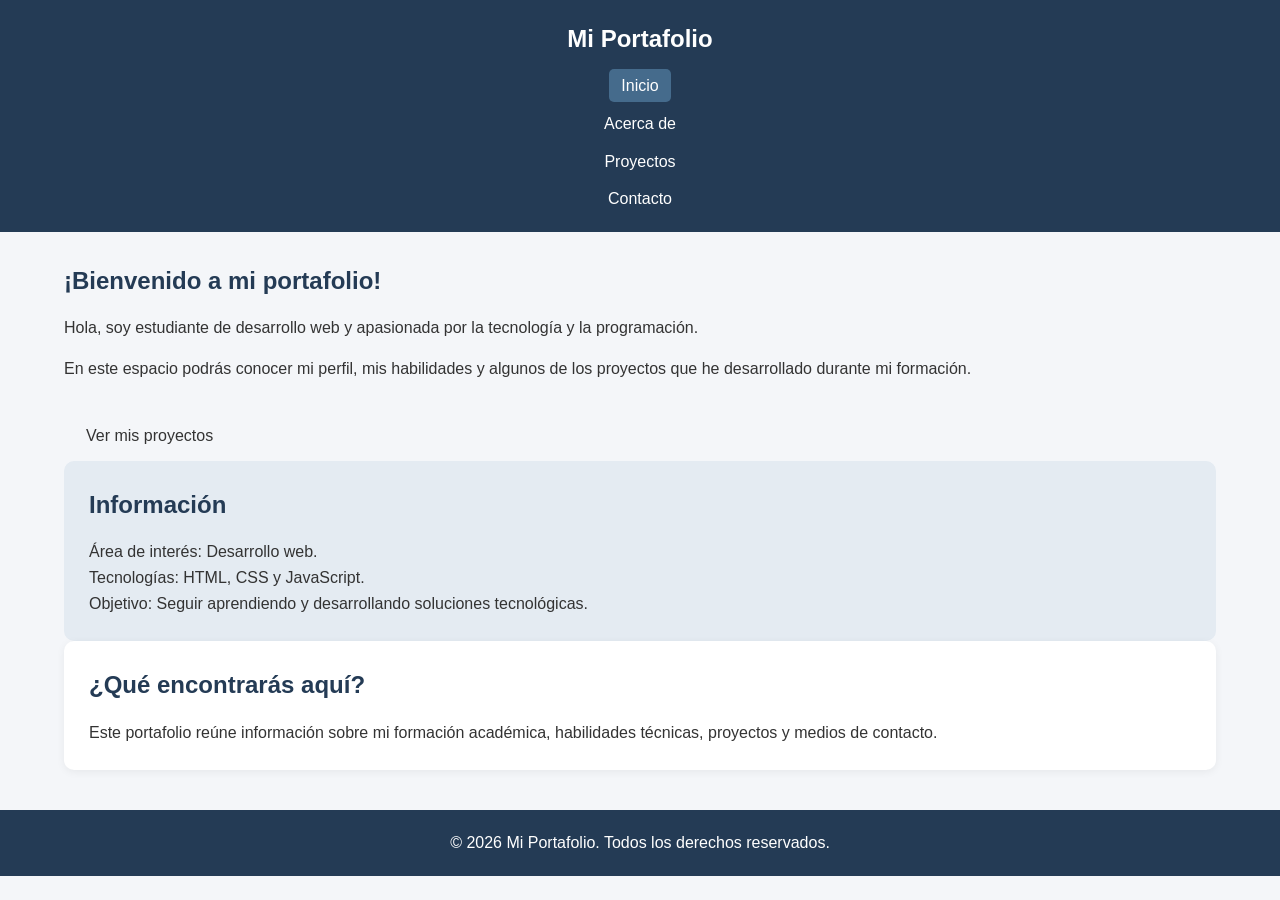
==== index.html @ 45902bd4 "pagina principal y css" ====
<!DOCTYPE html>
<html lang="en">
<head>
    <meta charset="UTF-8">
    <meta name="viewport" content="width=device-width, initial-scale=1.0">
    <meta name="description" content="Portafolio profesional de desarrollo web">
    <title>Lanfing Page</title>
    <link rel="stylesheet" href="./assets/css/index.css">
</head>
<body>
    <header class="header">
        <div class="header__container">

            <h1 class="header__logo">Mi Portafolio</h1>

            <nav class="nav" aria-label="Navegación principal">
                <ul class="nav__list">
                    <li><a href="index.html" class="nav__link nav__link--active" aria-current="page">Inicio</a></li>
                    <li><a href="acerca.html" class="nav__link">Acerca de</a></li>
                    <li><a href="proyectos.html" class="nav__link">Proyectos</a></li>
                    <li><a href="contacto.html" class="nav__link">Contacto</a></li>
                </ul>
            </nav>

        </div>
    </header>
    <main class="container">

        <div class="home__layout">

            <section class="home__welcome">

                <h2 class="section__title">
                    ¡Bienvenido a mi portafolio!
                </h2>

                <p class="section__text">
                    Hola, soy estudiante de desarrollo web y
                    apasionada por la tecnología y la programación.
                </p>

                <p class="section__text">
                    En este espacio podrás conocer mi perfil,
                    mis habilidades y algunos de los proyectos
                    que he desarrollado durante mi formación.
                </p>

                <a href="proyectos.html" class="button button--primary">
                    Ver mis proyectos
                </a>

            </section>

            <aside class="home__sidebar">

                <h2 class="section__title">Información</h2>

                <p>
                    Área de interés:
                    Desarrollo web.
                </p>

                <p>
                    Tecnologías:
                    HTML, CSS y JavaScript.
                </p>

                <p>
                    Objetivo:
                    Seguir aprendiendo y desarrollando
                    soluciones tecnológicas.
                </p>

            </aside>

        </div>

        <section class="section">

            <h2 class="section__title">
                ¿Qué encontrarás aquí?
            </h2>

            <p>
                Este portafolio reúne información sobre mi
                formación académica, habilidades técnicas,
                proyectos y medios de contacto.
            </p>

        </section>

    </main>

    <footer class="footer">

        <p>
            &copy; 2026 Mi Portafolio.
            Todos los derechos reservados.
        </p>

    </footer>
</body>
</html>
---- assets/css/index.css ----
* {
    margin: 0;
    padding: 0;
    box-sizing: border-box;
}

body {
    font-family: Arial, Helvetica, sans-serif;
    background-color: #f4f6f9;
    color: #333333;
    line-height: 1.6;
}

img {
    max-width: 100%;
    display: block;
}

a {
    text-decoration: none;
}

/* cabecera */
header {
    background-color: #243b55;
    color: #ffffff;
    padding: 20px;
}

.header__container {
    max-width: 1200px;
    margin: auto;
    display: flex;
    flex-direction: column;
    align-items: center;
    gap: 15px;
}

.header__logo {
    font-size: 24px;
    font-weight: bold;
}

/* mavegacion */
.nav__list {
    list-style: none;
    display: flex;
    flex-direction: column;
    align-items: center;
    gap: 12px;
}

.nav__link {
    color: #ffffff;
    padding: 8px 12px;
    border-radius: 5px;
    transition: background 0.3s;
}

.nav__link:hover,
.nav__link--active {
    background-color: #456b8c;
}
/* contenedor general */
.container {
    width: 90%;
    max-width: 1200px;
    margin: 30px auto;
}

.section {
    background-color: #ffffff;
    padding: 25px;
    margin-bottom: 25px;
    border-radius: 10px;
    box-shadow: 0 2px 8px rgba(0,0,0,0.06);
}

.section__title {
    color: #243b55;
    margin-bottom: 15px;
}

.section__text {
    margin-bottom: 15px;
}

.home__sidebar {
    background-color: #e4ebf2;
    padding: 25px;
    border-radius: 10px;
}

/* botones */
.button {
    display: inline-block;
    padding: 12px 22px;
    border-radius: 6px;
    border: none;
    cursor: pointer;
    font-size: 16px;
    margin-top: 15px;
}

.button--primary {
    background-color: var(--color-primary);
    color: var(--color-white);
}

.button--primary:hover {
    background-color: var(--color-secondary);
}

/* Footer */
.footer {
    background-color: #243b55;
    color: #ffffff;
    text-align: center;
    padding: 20px;
    margin-top: 40px;
}
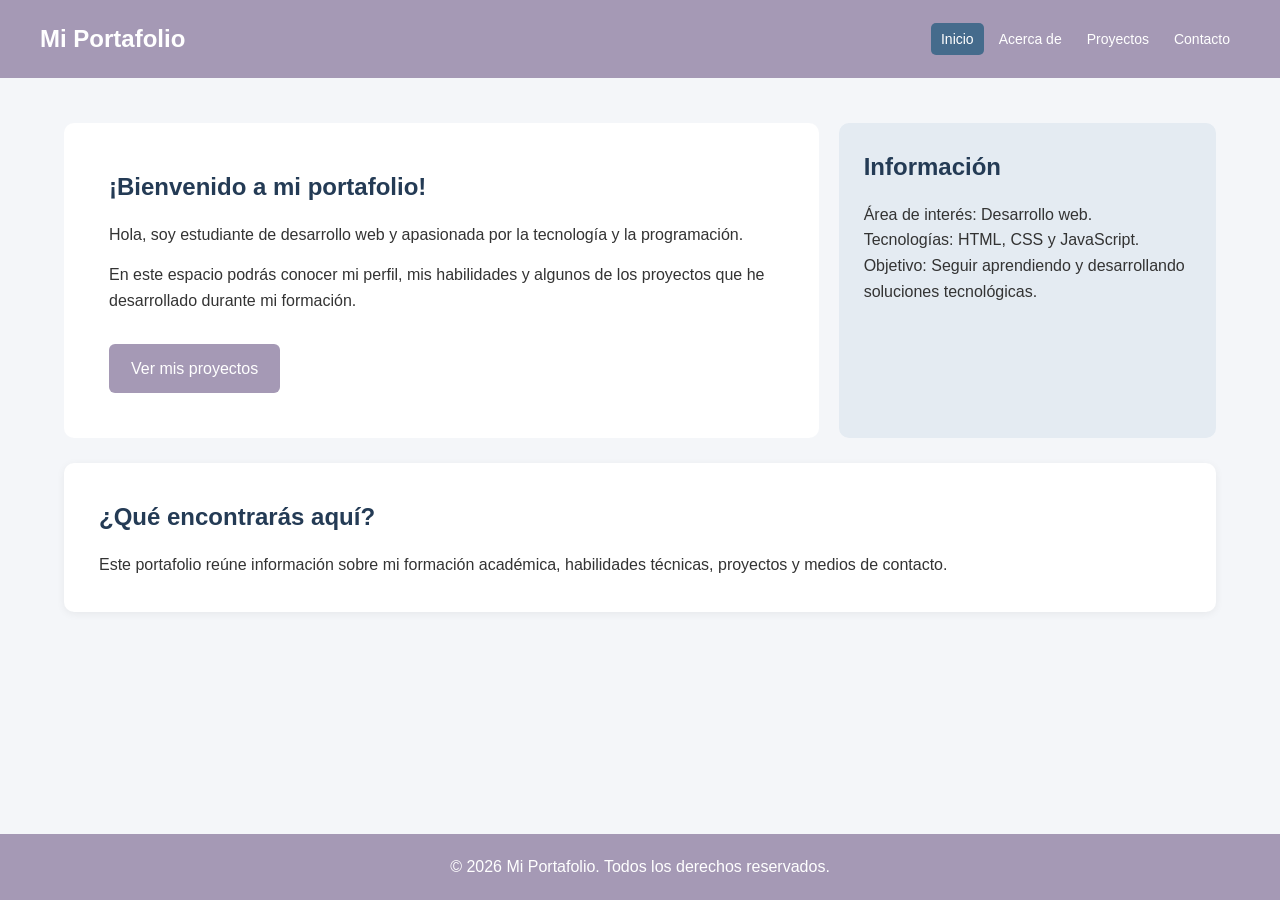
==== commit c5895b05: "pagina de proyectos y estilos" ====
--- a/index.html
+++ b/index.html
@@ -1,10 +1,14 @@
 <!DOCTYPE html>
-<html lang="en">
+<html lang="es">
 <head>
     <meta charset="UTF-8">
     <meta name="viewport" content="width=device-width, initial-scale=1.0">
+    
+    <meta http-equiv="Content-Security-Policy"
+          content="default-src 'self'; img-src 'self'; style-src 'self'; form-action 'self'; base-uri 'self'; object-src 'none';">
+
     <meta name="description" content="Portafolio profesional de desarrollo web">
-    <title>Lanfing Page</title>
+    <title>Mi portafolio</title>
     <link rel="stylesheet" href="./assets/css/index.css">
 </head>
 <body>
--- a/assets/css/index.css
+++ b/assets/css/index.css
@@ -9,6 +9,9 @@
     background-color: #f4f6f9;
     color: #333333;
     line-height: 1.6;
+    display: flex;
+    flex-direction: column;
+    min-height: 100vh;
 }
 
 img {
@@ -22,7 +25,7 @@
 
 /* cabecera */
 header {
-    background-color: #243b55;
+    background-color: #A599B5;
     color: #ffffff;
     padding: 20px;
 }
@@ -45,16 +48,19 @@
 .nav__list {
     list-style: none;
     display: flex;
-    flex-direction: column;
+    flex-direction: row;
+    justify-content: center;
     align-items: center;
-    gap: 12px;
+    flex-wrap: wrap;
+    gap: 5px;
 }
 
 .nav__link {
     color: #ffffff;
-    padding: 8px 12px;
+    padding: 8px 10px;
     border-radius: 5px;
-    transition: background 0.3s;
+    font-size: 14px;
+    white-space: nowrap;
 }
 
 .nav__link:hover,
@@ -66,6 +72,10 @@
     width: 90%;
     max-width: 1200px;
     margin: 30px auto;
+}
+
+main.container {
+    flex: 1;
 }
 
 .section {
@@ -84,6 +94,20 @@
 .section__text {
     margin-bottom: 15px;
 }
+
+.home__layout {
+    display: grid;
+    grid-template-columns: 1fr;
+    gap: 20px;
+    margin-bottom: 25px;
+}
+
+.home__welcome {
+    background-color: #ffffff;
+    padding: 30px;
+    border-radius: 10px;
+}
+
 
 .home__sidebar {
     background-color: #e4ebf2;
@@ -103,19 +127,110 @@
 }
 
 .button--primary {
-    background-color: var(--color-primary);
-    color: var(--color-white);
+    background-color: #A599B5;
+    color: #ffffff;
 }
 
 .button--primary:hover {
-    background-color: var(--color-secondary);
-}
+    background-color: #456b8c;
+}
+
+.profile {
+    text-align: center;
+}
+
+.profile__image {
+    width: 180px;
+    height: 180px;
+    object-fit: cover;
+    border-radius: 50%;
+    margin: 20px auto;
+    border: 5px solid #A599B5;
+}
+
+.profile__list {
+    padding-left: 25px;
+    margin-top: 10px;
+}
+
+/* tabla */
+
+.table-container {
+    width: 100%;
+    overflow-x: auto;
+}
+
+.projects__table {
+    width: 100%;
+    min-width: 600px;
+    border-collapse: collapse;
+    background-color: #ffffff;
+}
+
+.projects__table th,
+.projects__table td {
+    border: 1px solid #dddddd;
+    padding: 12px;
+    text-align: left;
+}
+
+.projects__table thead {
+    background-color: #243b55;
+    color: #ffffff;
+}
+
+.projects__table tbody tr:nth-child(even) {
+    background-color: #edf1f5;
+}
+
 
 /* Footer */
 .footer {
-    background-color: #243b55;
+    background-color: #A599B5;
     color: #ffffff;
     text-align: center;
     padding: 20px;
     margin-top: 40px;
 }
+
+/*  responsive: tablets */
+
+@media (min-width: 600px) {
+
+    .header__container {
+        flex-direction: row;
+        justify-content: space-between;
+    }
+
+    .nav__list {
+        flex-direction: row;
+        gap: 5px;
+    }
+
+    .home__layout {
+        grid-template-columns: 2fr 1fr;
+    }
+
+    .form__row {
+        display: grid;
+        grid-template-columns: 1fr 1fr;
+        gap: 15px;
+    }
+}
+
+/* responsive: escritorio */
+
+@media (min-width: 1024px) {
+
+    .container {
+        margin: 45px auto;
+    }
+
+    .home__welcome {
+        padding: 45px;
+    }
+
+    .section {
+        padding: 35px;
+    }
+}
